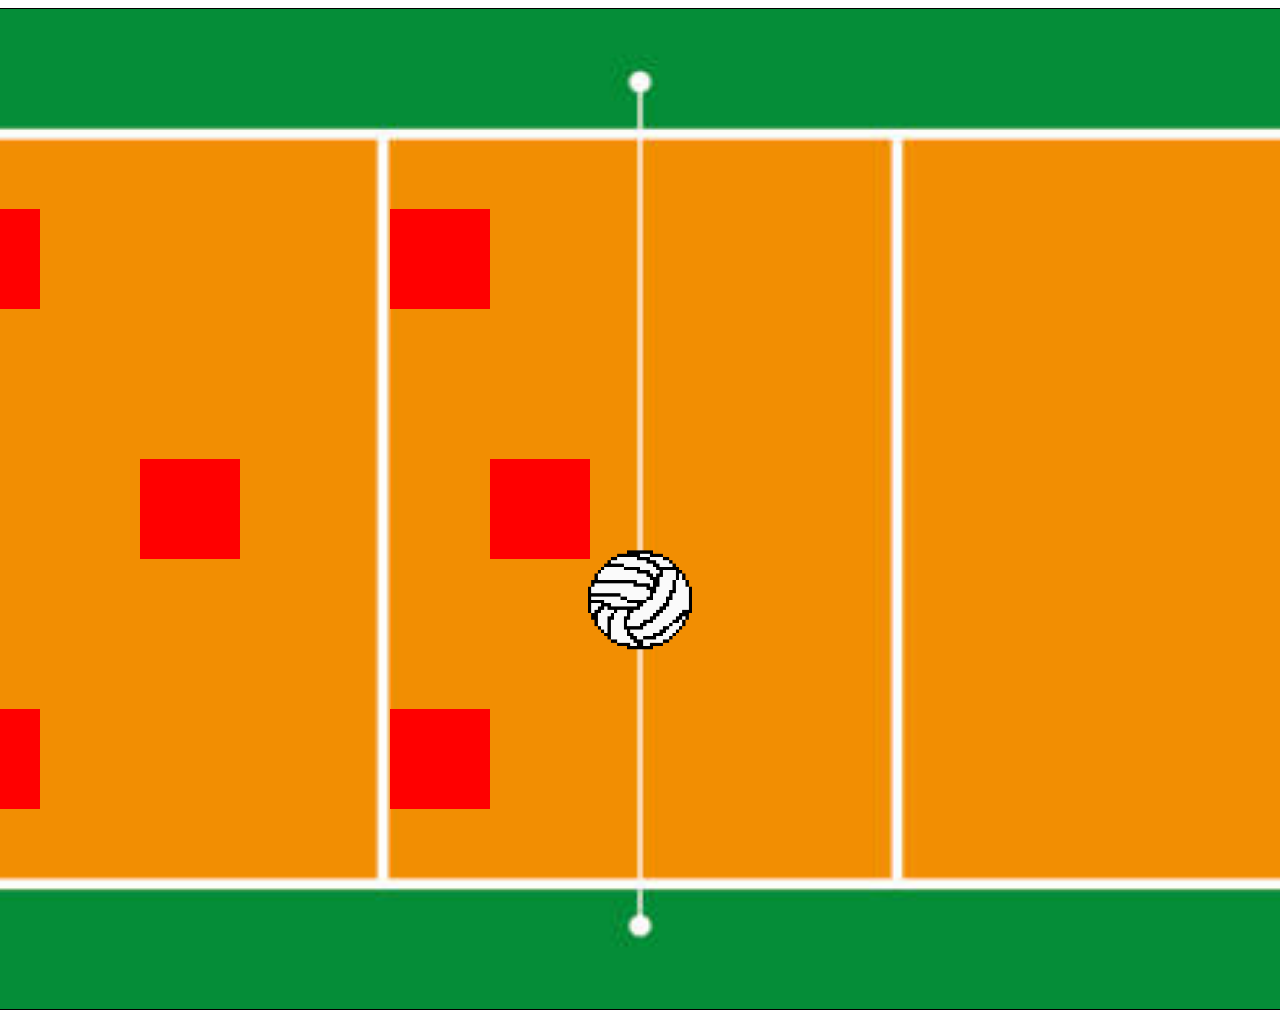
==== canva.html @ 29e5c0dc "Começando a lógica do jogo" ====
<html lang="en">
<head>
    <meta charset="UTF-8">
    <meta name="viewport" content="width=device-width, initial-scale=1.0">
    <title>Volleyscript</title>
</head>
<body>
    <canvas id="game-canvas" width="1800" height="1000"></canvas>
    <style>
        body {
          display: flex;
          justify-content: center;
          align-items: center;
        }
        canvas {
          border: 1px solid #000;
          display: block;
          margin: 0 auto;
        }
    </style>

    <script src="index.js"></script>
</body>
</html>
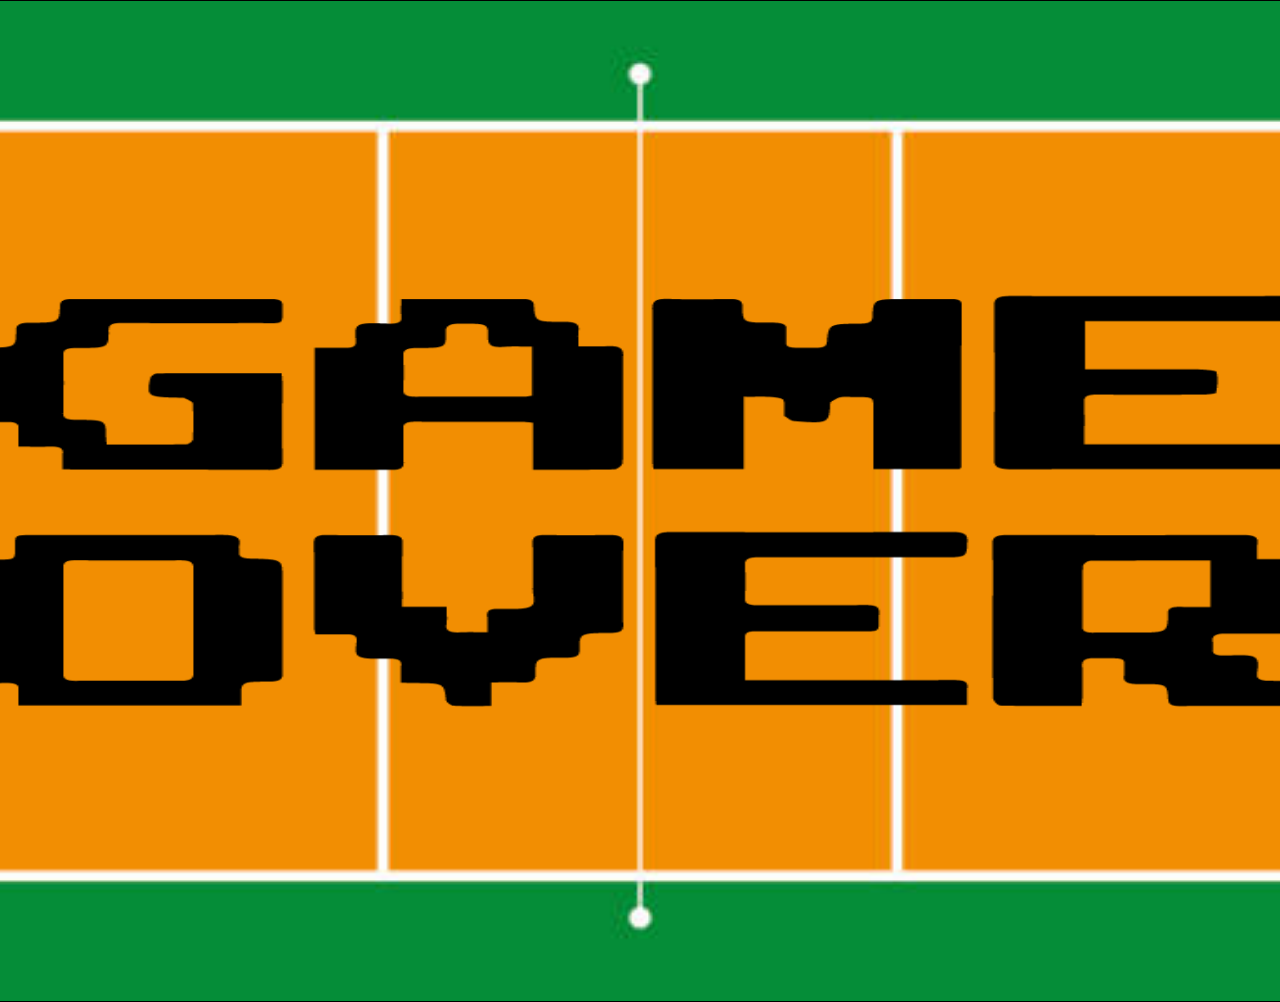
==== commit f15dcd8f: "Times e Jogadores" ====
--- a/canva.html
+++ b/canva.html
@@ -11,6 +11,7 @@
           display: flex;
           justify-content: center;
           align-items: center;
+          margin: 0;
         }
         canvas {
           border: 1px solid #000;
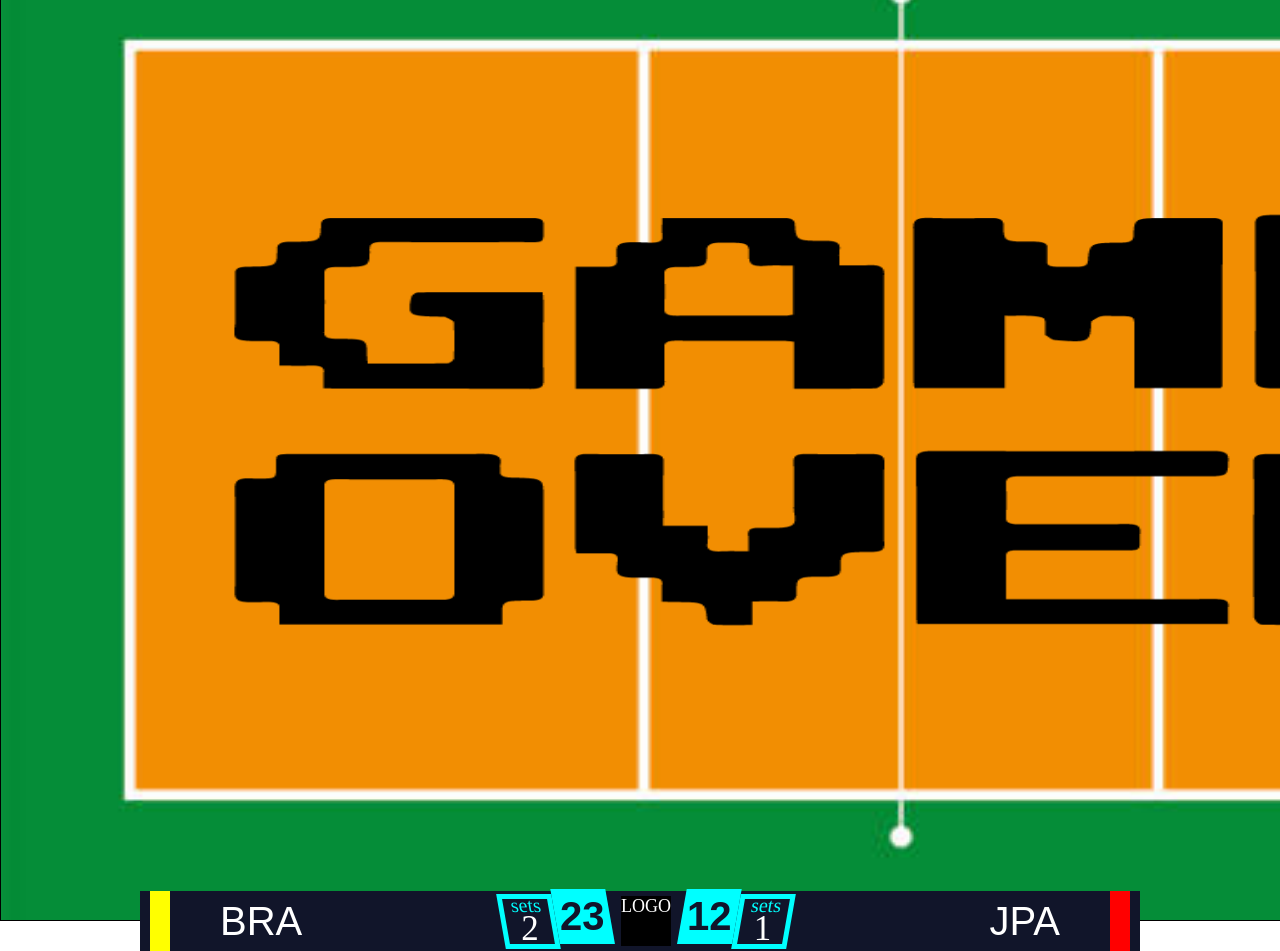
==== commit f69965c6: "placar (estático)" ====
--- a/canva.html
+++ b/canva.html
@@ -3,22 +3,62 @@
     <meta charset="UTF-8">
     <meta name="viewport" content="width=device-width, initial-scale=1.0">
     <title>Volleyscript</title>
-</head>
+    <link rel="stylesheet" href="placar.css">
+  </head>
+<style>
+  body {
+    display: flex;
+    justify-content: center;
+    align-items: center;
+    margin: 0;
+    flex-direction: column;
+    height: 100vh;
+  }
+  canvas {
+    border: 1px solid #000;
+    display: block;
+    margin: 0 auto;
+  }
+</style>
 <body>
     <canvas id="game-canvas" width="1800" height="1000"></canvas>
-    <style>
-        body {
-          display: flex;
-          justify-content: center;
-          align-items: center;
-          margin: 0;
-        }
-        canvas {
-          border: 1px solid #000;
-          display: block;
-          margin: 0 auto;
-        }
-    </style>
+    <div class="placar">
+      <div class="timeEsquerda">
+        <div class="cor"></div>
+        <div class="nome">BRA</div>
+      </div>
+      <div class="dados">
+        <div class="dadosEsquerda">
+          <div class="setsEsquerda">
+            <div class="sets">sets</div>
+            <div class="textSkew">
+              2
+            </div>
+          </div>
+          <div class="pontosEsquerda">
+            <div class="textSkew">
+              23
+            </div>
+          </div>
+        </div>
+        
+        <div class="logo">LOGO</div>
+
+        <div class="dadosDireita">
+          <div class="pontosDireita">
+            <div class="textSkew">12</div>
+          </div>
+          <div class="setsDireita">
+            <div class="sets">sets</div>
+            <div class="textSkew">1</div>
+          </div>
+        </div>
+      </div>
+      <div class="timeDireita">
+        <div class="nome">JPA</div>
+        <div class="cor"></div>
+      </div>
+    </div>
 
     <script src="index.js"></script>
 </body>
--- a/placar.css
+++ b/placar.css
@@ -0,0 +1,108 @@
+.placar{
+    width: 1000px;
+    height: 80px;
+    background-color: #11152a;
+    color: white;
+    font-size: 50px;
+    display: flex;
+    justify-content: space-between;
+    align-items: center;
+    transform: translateY(-50%);
+}
+.timeEsquerda , .timeDireita{
+    display: flex;
+    gap: 50px;
+    margin: 0 10px;
+    align-items: center;
+    font-size: 40px;
+    /* font-family: Cambria, Cochin, Georgia, Times, 'Times New Roman', serif; */
+    font-family: Impact, sans-serif;
+}
+.timeEsquerda .cor{
+    background-color: yellow;
+}
+.timeDireita .cor{
+    background-color: red;
+}
+.cor{
+    width: 20px;
+    height: 60px;
+}
+.dados{
+    display: flex;
+    align-items: center;
+    gap: 10px;
+}
+.dadosEsquerda, .dadosDireita{
+    display: flex;
+}
+.setsEsquerda, .pontosEsquerda{
+    width: 55px;
+    height: 55px;
+    transform: skew(10deg);
+    display: flex;
+    flex-direction: column;
+    align-items: center;
+    justify-content: center;
+}
+.setsDireita, .pontosDireita{
+    width: 55px;
+    height: 55px;
+    transform: skew(-10deg);
+    display: flex;
+    flex-direction: column;
+    align-items: center;
+    justify-content: center;
+}
+.setsEsquerda{
+    width: 45px;
+    height: 45px;
+    border: 5px solid aqua;
+    font-size: 35px;
+    position: relative;
+}
+.setsDireita{
+    width: 45px;
+    height: 45px;
+    border: 5px solid aqua;
+    font-size: 35px;
+    position: relative;
+}
+.setsEsquerda .textSkew, .setsDireita .textSkew{
+    position: absolute;
+    bottom: -5px;
+}
+.sets{
+    font-size: 20px;
+    color: aqua;
+    position: absolute;
+    top: -5px;
+}
+.pontosEsquerda{
+    background-color: aqua;
+    transform: skew(10deg) translateY(-5px);
+    color: #11152a;
+    font-weight: bold;
+    font-family: Impact, sans-serif;
+    font-size: 40px;
+}
+.pontosDireita{
+    background-color: aqua;
+    transform: skew(-10deg) translateY(-5px);
+    color: #11152a;
+    font-weight: bold;
+    font-family: Impact, sans-serif;
+    font-size: 40px;
+}
+.textSkew{
+    transform: skew(-10deg)
+}
+.pontosDireita .textSkew, .setsDireita .textSkew{
+    transform: skew(10deg);
+}
+.logo{
+    width: 50px;
+    height: 50px;
+    font-size: 18px;
+    background-color: #000;
+}
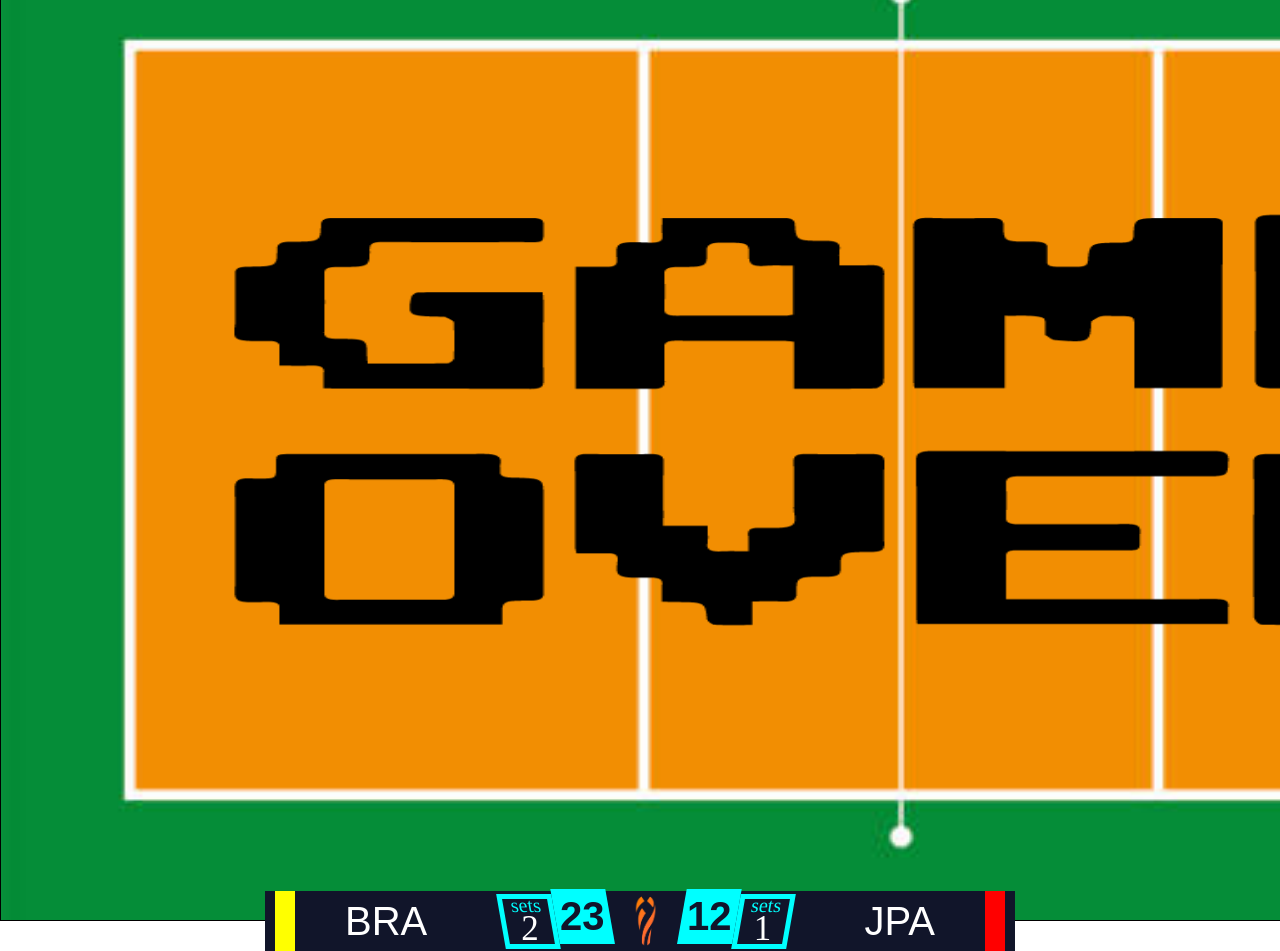
==== commit 06a884d8: "placar com logo provisória" ====
--- a/canva.html
+++ b/canva.html
@@ -42,7 +42,7 @@
           </div>
         </div>
         
-        <div class="logo">LOGO</div>
+        <div class="logo"></div>
 
         <div class="dadosDireita">
           <div class="pontosDireita">
--- a/placar.css
+++ b/placar.css
@@ -1,5 +1,5 @@
 .placar{
-    width: 1000px;
+    width: 750px;
     height: 80px;
     background-color: #11152a;
     color: white;
@@ -104,5 +104,8 @@
     width: 50px;
     height: 50px;
     font-size: 18px;
-    background-color: #000;
+    background-image: url('./images/javolei.png');
+    background-position: top;
+    background-size: contain;
+    background-repeat: no-repeat;
 }
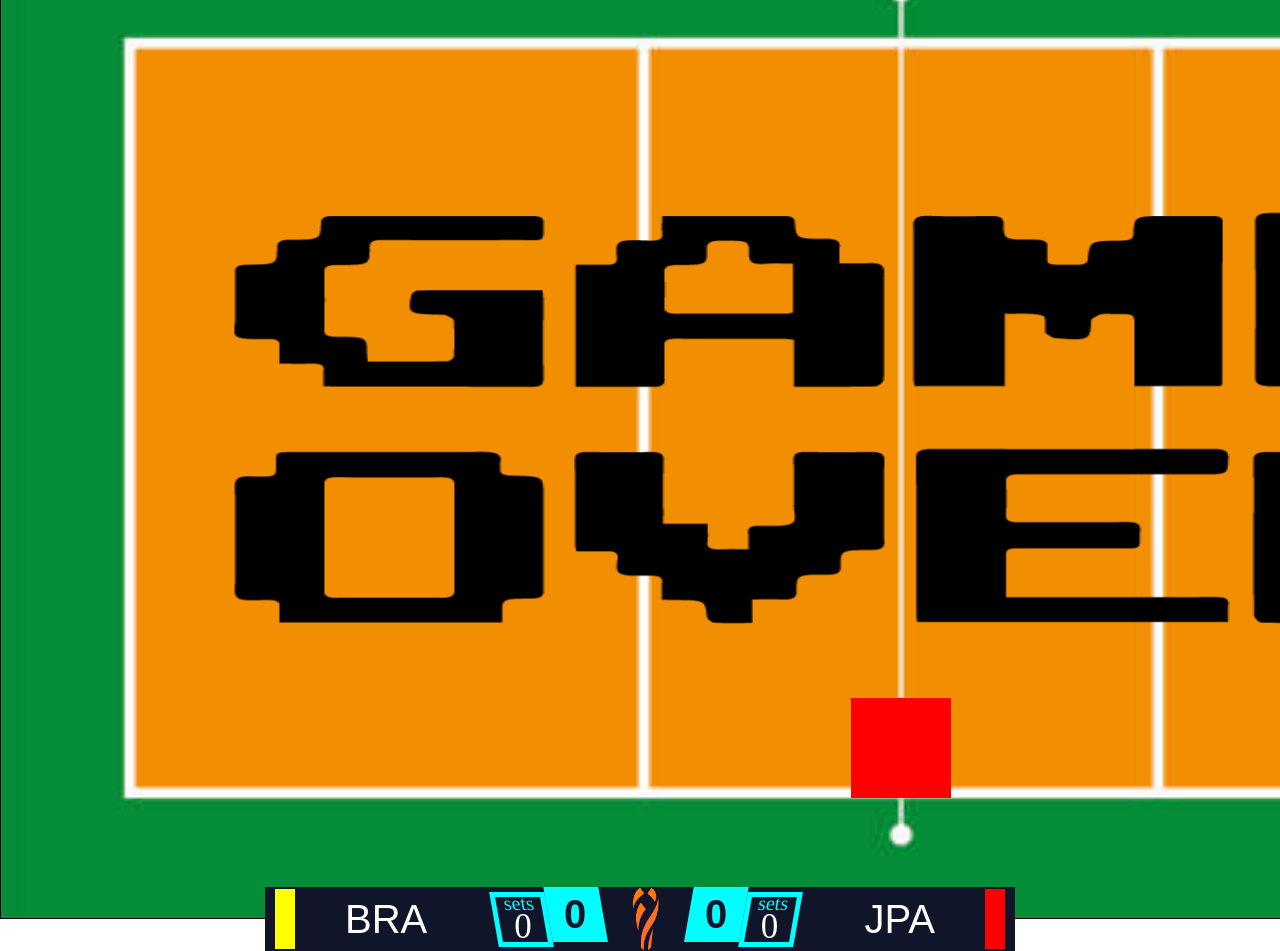
==== commit 265069df: "Bola no chao (inicio) e placar  (pontos)" ====
--- a/canva.html
+++ b/canva.html
@@ -31,13 +31,13 @@
         <div class="dadosEsquerda">
           <div class="setsEsquerda">
             <div class="sets">sets</div>
-            <div class="textSkew">
-              2
+            <div id="setsEsquerda" class="textSkew">
+              0
             </div>
           </div>
           <div class="pontosEsquerda">
-            <div class="textSkew">
-              23
+            <div id="pontosEsquerda" class="textSkew">
+              0
             </div>
           </div>
         </div>
@@ -46,11 +46,11 @@
 
         <div class="dadosDireita">
           <div class="pontosDireita">
-            <div class="textSkew">12</div>
+            <div id="pontosDireita" class="textSkew">0</div>
           </div>
           <div class="setsDireita">
             <div class="sets">sets</div>
-            <div class="textSkew">1</div>
+            <div id="setsDireita" class="textSkew">0</div>
           </div>
         </div>
       </div>
--- a/placar.css
+++ b/placar.css
@@ -101,8 +101,8 @@
     transform: skew(10deg);
 }
 .logo{
-    width: 50px;
-    height: 50px;
+    width: 64px;
+    height: 64px;
     font-size: 18px;
     background-image: url('./images/javolei.png');
     background-position: top;
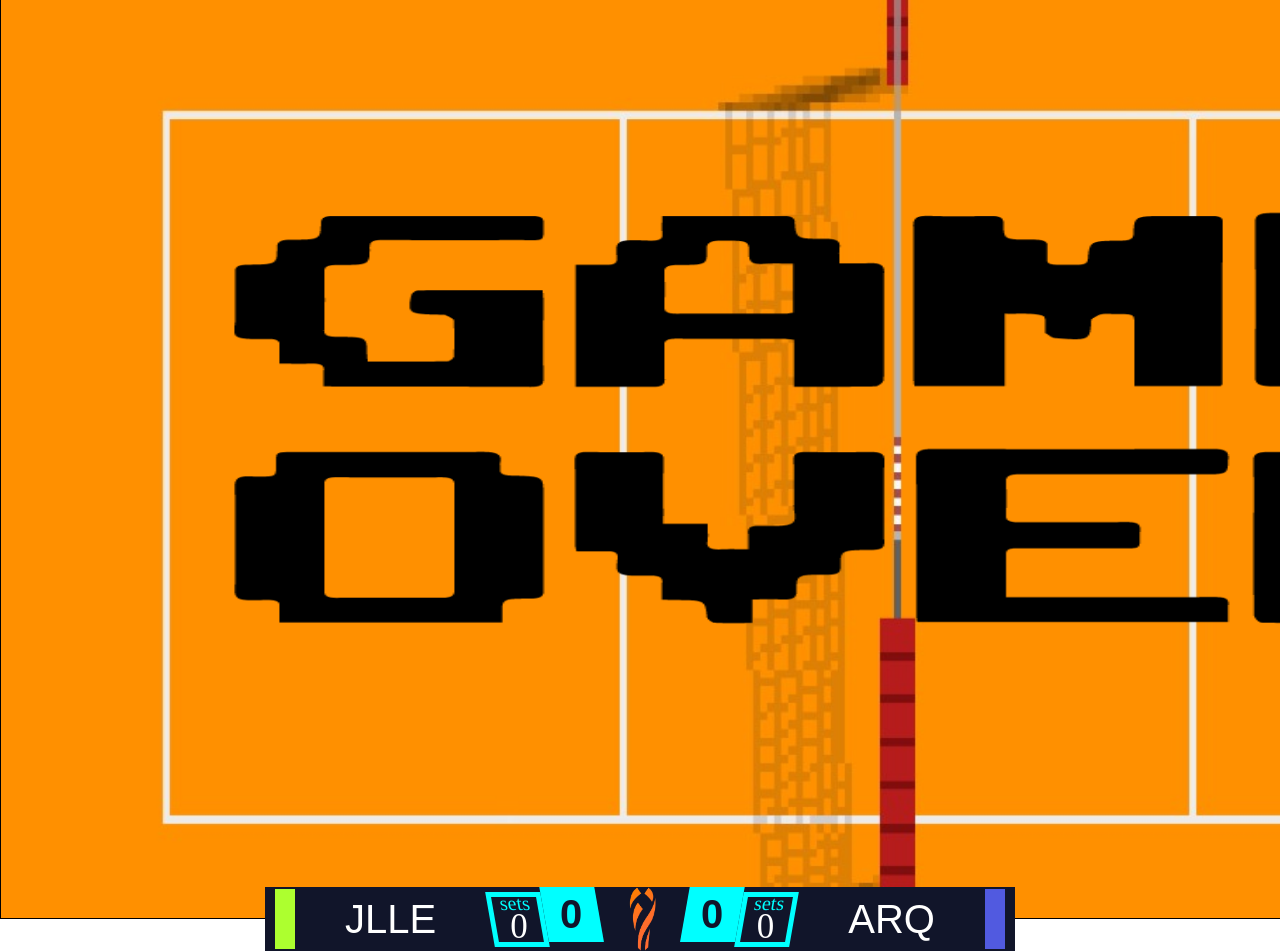
==== commit ceb1b95d: "background" ====
--- a/canva.html
+++ b/canva.html
@@ -13,6 +13,9 @@
     margin: 0;
     flex-direction: column;
     height: 100vh;
+    background-image: url('/images/background.jpg');
+    background-repeat: no-repeat;
+    background-size: cover;
   }
   canvas {
     border: 1px solid #000;
